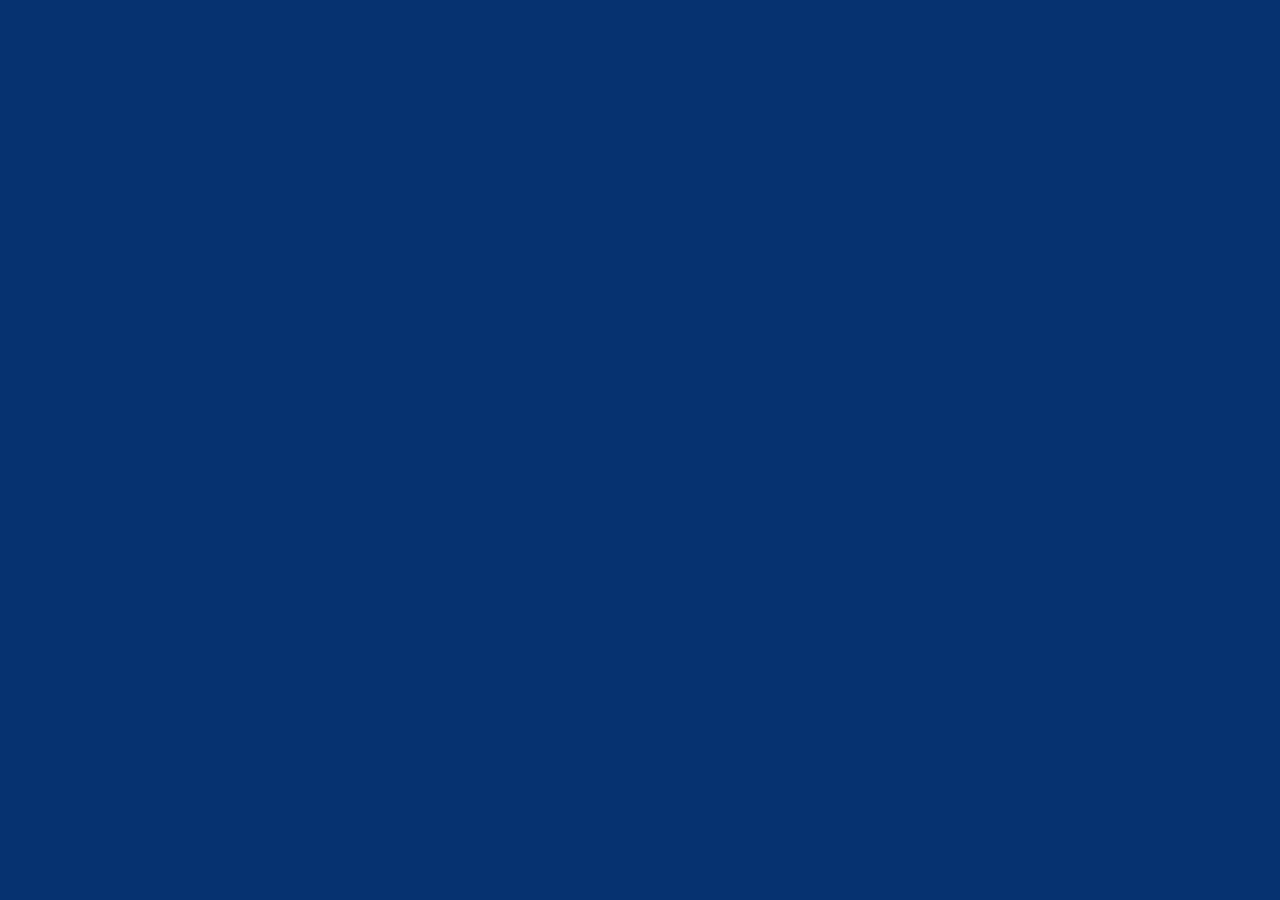
==== latte.html @ aa5438d8 "initial commit" ====
<!doctype html>
<html lang="en">
  <head>
    <meta charset="UTF-8" />
    <meta name="viewport" content="width=device-width, initial-scale=1.0" />
    <title>Cannons Coffee Latte</title>
    <link rel="stylesheet" href="css/style.css">
  </head>
  <body>
    <header></header>
    <main></main>
    <footer></footer>
  </body>
</html>
---- css/style.css ----
html {
  box-sizing: border-box;
}

*,
*:before,
*:after {
  box-sizing: inherit;
}

body {
  color: black;
  background-color: #063270;
}
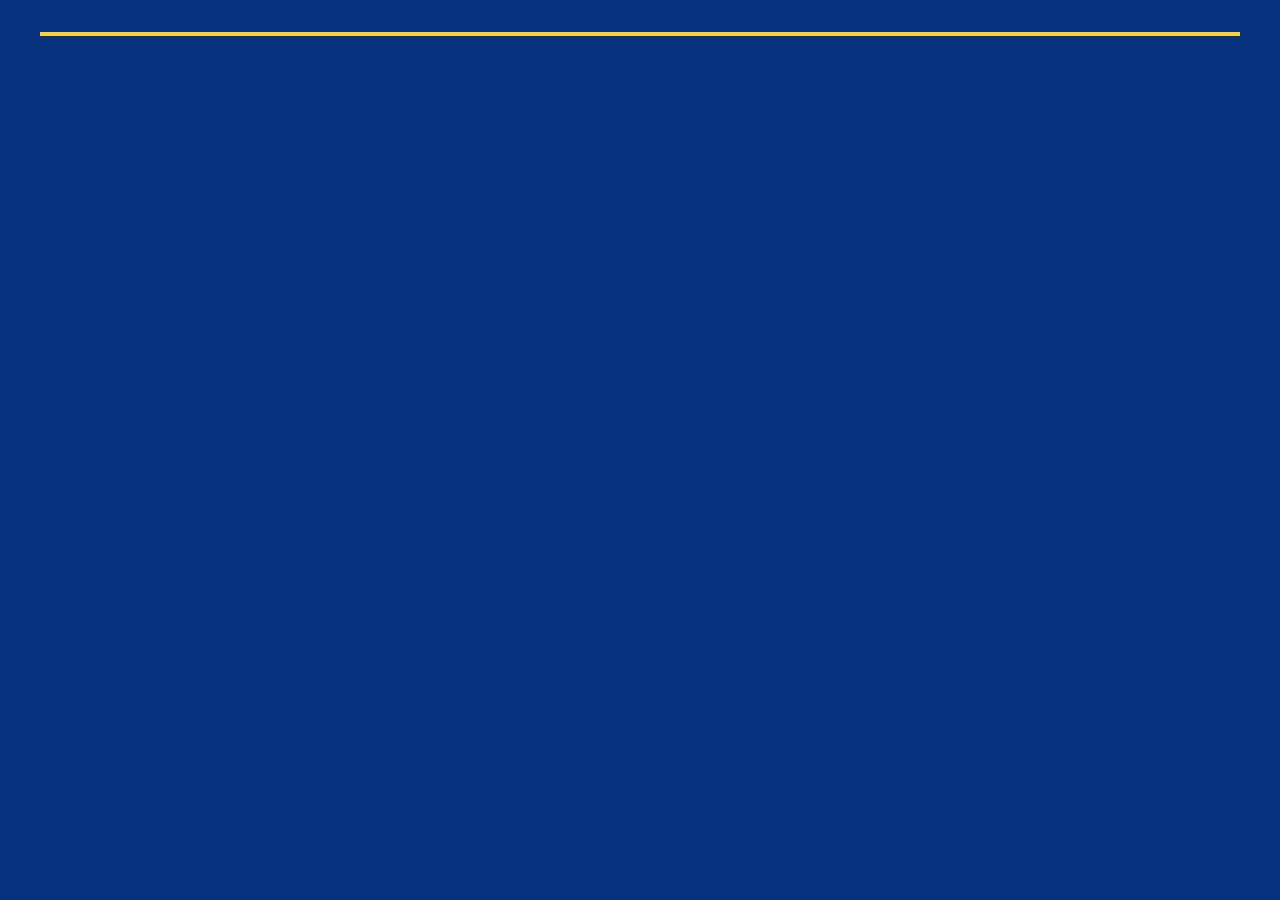
==== commit 4ba63feb: "navigation" ====
--- a/latte.html
+++ b/latte.html
@@ -7,8 +7,10 @@
     <link rel="stylesheet" href="css/style.css">
   </head>
   <body>
+    <div class="container">
     <header></header>
     <main></main>
     <footer></footer>
+    </div>
   </body>
 </html>
--- a/css/style.css
+++ b/css/style.css
@@ -1,3 +1,18 @@
+@import url("https://fonts.googleapis.com/css2?family=Montserrat:ital,wght@0,100..900;1,100..900&display=swap");
+
+:root {
+  --black: #000000;
+  --catalina: #06327d;
+  --bluetiful: #2b70e4;
+  --vegan: #209d5c;
+  --sunglow: #ffd034;
+  --white: #ffffff;
+  --light-blue: #cadbf8;
+  --font: "Montserrat", sans-serif;
+  --line-height: 1.1667;
+  --bold-font: 300;
+}
+
 html {
   box-sizing: border-box;
 }
@@ -9,6 +24,110 @@
 }
 
 body {
-  color: black;
-  background-color: #063270;
+  color: var(--black);
+  background-color: var(--catalina);
+  font-family: (var(--font));
+  font-size: 1.125rem;
+  line-height: 1.5;
+  margin: 0 auto;
 }
+
+.container {
+  max-width: 1200px;
+  margin: 0 auto;
+}
+
+header {
+  border-bottom: 0.25rem solid var(--sunglow);
+  text-align: center;
+  display: flex;
+  flex-flow: row wrap;
+  justify-content: center;
+  padding: 1rem;
+}
+
+header img {
+  padding: 0.5rem;
+}
+
+h1 {
+  font-size: 3rem;
+  line-height: var(--line-height);
+  font-weight: var(--bold-font);
+  text-transform: uppercase;
+  margin: 0;
+  color: var(--white);
+}
+
+nav ul {
+  list-style-type: none;
+  display: flex;
+  flex-flow: row wrap;
+  justify-content: center;
+  /* margin: 0 auto; */
+}
+
+nav a {
+  text-decoration: none;
+  text-transform: uppercase;
+  color: var(--white);
+  padding: 0.5rem;
+}
+
+ul {
+  margin: 0 auto;
+  padding-inline-start: 0%;
+  /* padding: 1rem; */
+}
+
+h2 {
+  font-size: 2.5rem;
+  line-height: var(--line-height);
+  font-weight: var(--bold-font);
+  text-transform: uppercase;
+}
+
+h3 {
+  font-size: 1.75rem;
+  line-height: var(--line-height);
+  font-weight: var(--bold-font);
+}
+
+.hero-button {
+  background-color: var(--vegan);
+  color: var(--white);
+  border-radius: 10px;
+  text-decoration: none;
+}
+
+.card-button {
+  background-color: var(--catalina);
+  color: var(--bluetiful);
+  border-radius: 10px;
+  text-decoration: none;
+}
+
+@media (min-width: 650px) {
+  .logo {
+    display: flex;
+    flex-direction: row;
+    align-items: end;
+  }
+}
+
+@media (min-width: 921px) {
+  header {
+    align-items: end;
+    justify-content: space-between;
+  }
+  h1 {
+    font-size: 2.75rem;
+  }
+}
+
+@media (min-width: 1000px) {
+  header {
+    align-items: end;
+    justify-content: space-between;
+  }
+}
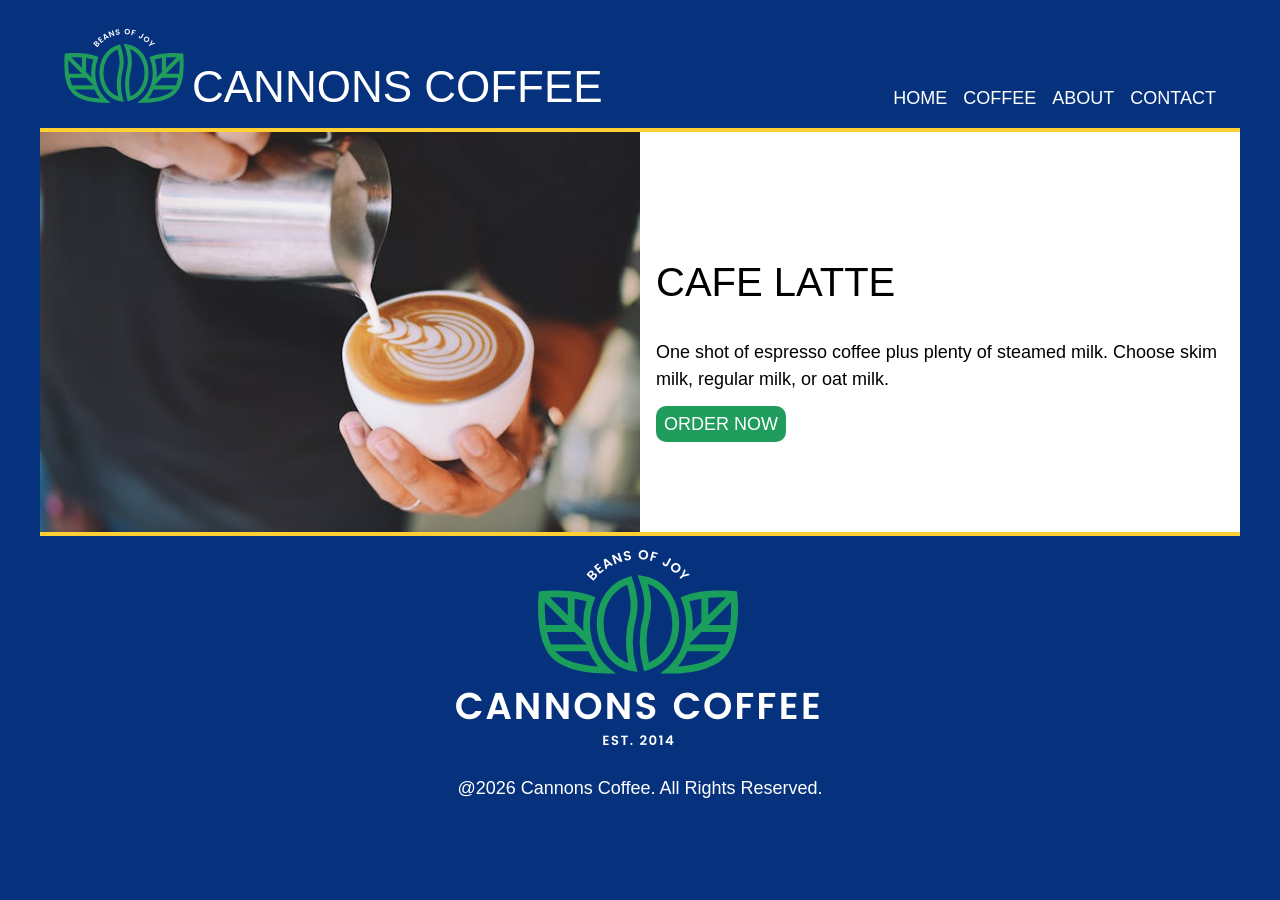
==== commit 38ffab23: "footer and latte page" ====
--- a/latte.html
+++ b/latte.html
@@ -2,15 +2,60 @@
 <html lang="en">
   <head>
     <meta charset="UTF-8" />
-    <meta name="viewport" content="width=device-width, initial-scale=1.0" />
+    <meta name="viewport" content="width=, initial-scale=1.0" />
     <title>Cannons Coffee Latte</title>
-    <link rel="stylesheet" href="css/style.css">
+    <link rel="stylesheet" href="css/style.css" />
   </head>
   <body>
     <div class="container">
-    <header></header>
-    <main></main>
-    <footer></footer>
+      <header>
+        <div class="logo">
+          <img
+            src="images/logo-nav.png"
+            alt="Cannons Coffee Logo, Beans of Joy"
+          />
+          <h1>Cannons Coffee</h1>
+        </div>
+        <nav>
+          <ul>
+            <li><a href="index.html">Home</a></li>
+            <li><a href="latte.html">Coffee</a></li>
+            <li><a href="https://ellianos.com/" target="_blank">About</a></li>
+            <li>
+              <a href="mailto:lynzet3@gmail.com" target="_blank">Contact</a>
+            </li>
+          </ul>
+        </nav>
+      </header>
+      <main>
+        <div class="hero">
+          <img
+            class="hero-img"
+            src="images/latte.jpg"
+            alt="Laptop with a cup of coffee and a glass of water"
+          />
+          <div class="hero-content">
+            <h2>Cafe Latte</h2>
+            <p>
+              One shot of espresso coffee plus plenty of steamed milk. Choose
+              skim milk, regular milk, or oat milk.
+            </p>
+            <a
+              class="hero-button"
+              href="https://www.riverandpostjax.com/"
+              target="_blank"
+              >Order Now</a
+            >
+          </div>
+        </div>
+      </main>
+      <footer>
+        <img
+          src="images/logo-footer.png"
+          alt="Cannons Coffee, Beans of Joy! Est. 2014"
+        />
+        <p>@2026 Cannons Coffee. All Rights Reserved.</p>
+      </footer>
     </div>
   </body>
-</html>
+</html>
--- a/css/style.css
+++ b/css/style.css
@@ -26,7 +26,7 @@
 body {
   color: var(--black);
   background-color: var(--catalina);
-  font-family: (var(--font));
+  font-family: var(--font);
   font-size: 1.125rem;
   line-height: 1.5;
   margin: 0 auto;
@@ -38,6 +38,7 @@
 }
 
 header {
+    background-color: var(--catalina);
   border-bottom: 0.25rem solid var(--sunglow);
   text-align: center;
   display: flex;
@@ -85,12 +86,14 @@
   line-height: var(--line-height);
   font-weight: var(--bold-font);
   text-transform: uppercase;
+  /* text-align: left; */
 }
 
 h3 {
   font-size: 1.75rem;
   line-height: var(--line-height);
   font-weight: var(--bold-font);
+  font-weight: bolder;
 }
 
 .hero-button {
@@ -98,13 +101,72 @@
   color: var(--white);
   border-radius: 10px;
   text-decoration: none;
+  padding: .5rem;
+  text-transform: uppercase;
 }
 
 .card-button {
   background-color: var(--catalina);
-  color: var(--bluetiful);
+  color: var(--white);
   border-radius: 10px;
   text-decoration: none;
+  padding: .5rem;
+  text-transform: uppercase;
+}
+
+.hero {
+    background-color: var(--white);
+    display: flex;
+    flex-flow: column wrap;
+    justify-content: center;
+    align-items: center;
+    padding: 1rem;
+    /* padding-top: 2rem; */
+}
+
+.hero-img {
+    max-width: 80%;
+}
+
+.hero-content {
+    max-width: 80%;
+    justify-content: center;
+    padding: 1rem;
+}
+
+.coffees {
+    background-color: var(--light-blue);
+    display: flex;
+    justify-content: center;
+    flex-flow: column wrap;
+    padding: 2rem;
+}
+
+.coffee-cards {
+    margin: 0 auto;
+    display: flex;
+    flex-flow: column wrap;
+    padding-top: 2rem;
+    gap: 2rem;
+}
+
+.card {
+    width: 100%;
+    padding-bottom: 2rem;
+}
+
+.card-img {
+    border-radius: 10px;
+    max-width: 100%;
+}
+
+footer {
+    color: var(--white);
+    border-top: 0.25rem solid var(--sunglow);
+    display: flex;
+    justify-content: center;
+    flex-flow: column;
+    align-items: center;
 }
 
 @media (min-width: 650px) {
@@ -112,6 +174,23 @@
     display: flex;
     flex-direction: row;
     align-items: end;
+  }
+  .hero {
+    display: flex;
+    flex-flow: row; 
+    padding: 0;
+  }
+  .hero-img {
+    max-width: 50%;
+  }
+  .card {
+    width: 45%;
+  }
+  .coffee-cards {
+    display: flex;
+    flex-direction: row;
+    gap: 1rem;
+    justify-content: space-around;
   }
 }
 
@@ -123,6 +202,7 @@
   h1 {
     font-size: 2.75rem;
   }
+
 }
 
 @media (min-width: 1000px) {
@@ -130,4 +210,7 @@
     align-items: end;
     justify-content: space-between;
   }
-}
+  .card {
+    width: 23%;
+  }
+}
